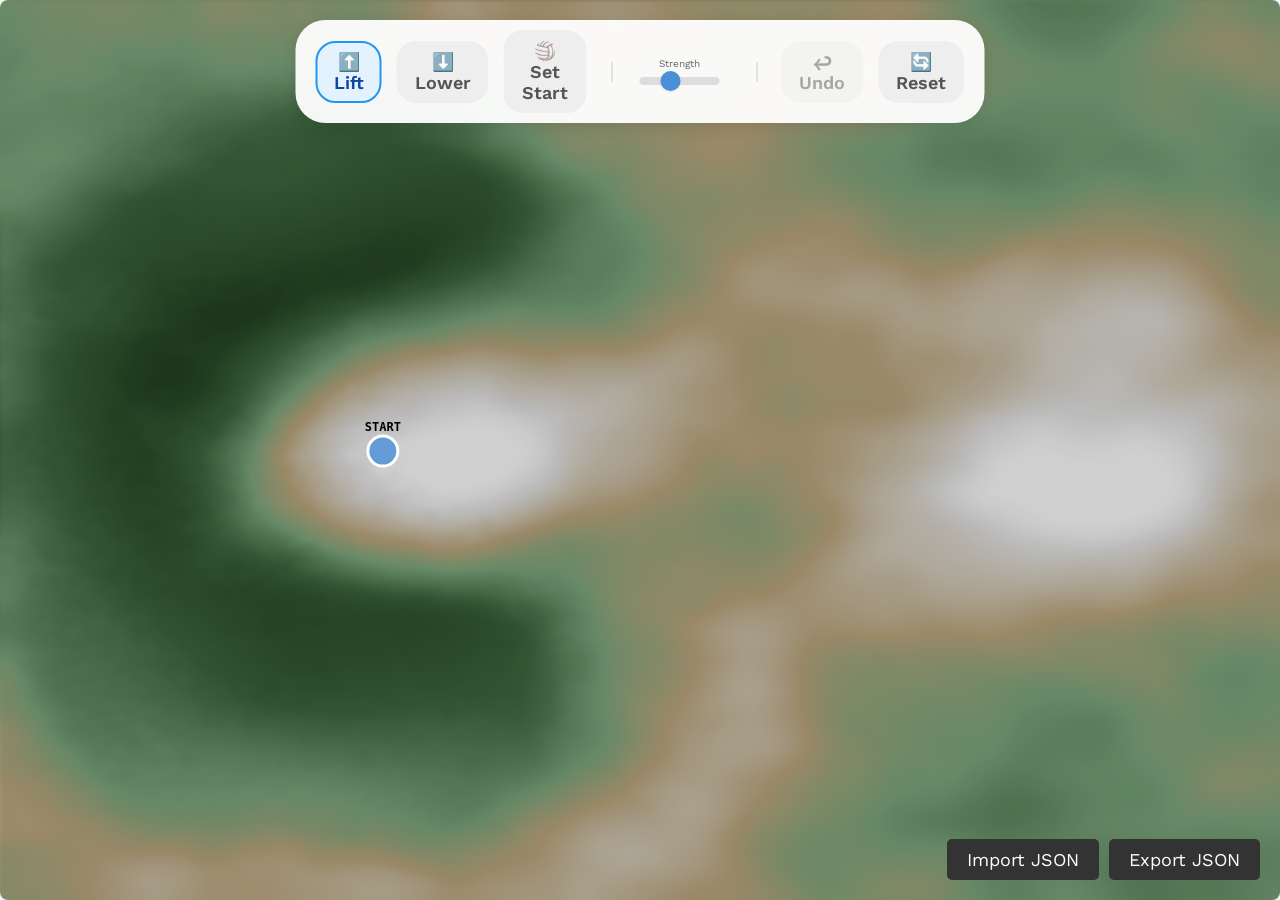
==== sandbox.html @ c8c195e0 "Act 2 added, feedback form for Act 1 deactivated" ====
<!DOCTYPE html>
<html lang="en">

<head>
    <meta charset="UTF-8">
    <meta name="viewport" content="width=device-width, initial-scale=1.0">
    <title>Resilience Landscapes - Terrain Sandbox</title>
    <link rel="stylesheet" href="css/styles.css">
    <link href="https://fonts.googleapis.com/css2?family=Work+Sans:wght@300;400;600&display=swap" rel="stylesheet">
    <style>
        body {
            margin: 0;
            overflow: hidden;
            background: #fafafa;
            font-family: 'Work Sans', sans-serif;
        }

        #sandbox-container {
            position: relative;
            width: 100vw;
            height: 100vh;
        }

        canvas {
            display: block;
            width: 100%;
            height: 100%;
        }

        #toolbar {
            position: absolute;
            top: 20px;
            left: 50%;
            transform: translateX(-50%);
            background: rgba(255, 255, 255, 0.95);
            padding: 10px 20px;
            border-radius: 30px;
            box-shadow: 0 4px 15px rgba(0, 0, 0, 0.1);
            display: flex;
            gap: 15px;
            align-items: center;
            z-index: 100;
        }

        .tool-btn {
            background: #eee;
            border: 2px solid transparent;
            padding: 8px 16px;
            border-radius: 20px;
            cursor: pointer;
            font-weight: 600;
            color: #555;
            transition: all 0.2s;
        }

        .tool-btn:hover {
            background: #ddd;
        }

        .tool-btn.active {
            background: #e3f2fd;
            border-color: #2196f3;
            color: #0d47a1;
        }

        #io-panel {
            position: absolute;
            bottom: 20px;
            right: 20px;
            display: flex;
            gap: 10px;
            z-index: 100;
        }

        .io-btn {
            background: #333;
            color: white;
            border: none;
            padding: 10px 20px;
            border-radius: 5px;
            cursor: pointer;
        }

        #status-msg {
            position: absolute;
            bottom: 20px;
            left: 20px;
            background: rgba(0, 0, 0, 0.7);
            color: white;
            padding: 8px 15px;
            border-radius: 5px;
            opacity: 0;
            transition: opacity 0.5s;
            pointer-events: none;
        }
    </style>
</head>

<body>

    <div id="sandbox-container">
        <canvas id="sandbox-canvas"></canvas>

        <div id="toolbar">
            <button class="tool-btn active" data-tool="lift" onclick="setTool('lift')">⬆️ Lift</button>
            <button class="tool-btn" data-tool="lower" onclick="setTool('lower')">⬇️ Lower</button>
            <button class="tool-btn" data-tool="ball" onclick="setTool('ball')">🏐 Set Start</button>

            <div style="width: 1px; height: 20px; background: #ccc; margin: 0 10px;"></div>

            <div style="display: flex; flex-direction: column; align-items: center; margin-right: 10px;">
                <label style="font-size: 10px; color: #666; margin-bottom: 2px;">Strength</label>
                <input type="range" id="brush-strength" min="0.1" max="1.5" step="0.1" value="0.6" style="width: 80px;">
            </div>

            <div style="width: 1px; height: 20px; background: #ccc; margin: 0 10px;"></div>

            <button class="tool-btn" onclick="undo()" id="btn-undo" disabled>↩️ Undo</button>
            <button class="tool-btn" onclick="resetTerrain()">🔄 Reset</button>
        </div>

        <div id="io-panel">
            <button class="io-btn" onclick="importScen()">Import JSON</button>
            <button class="io-btn" onclick="exportScen()">Export JSON</button>
        </div>

        <div id="status-msg">Action Saved</div>
    </div>

    <!-- Dependencies -->
    <script src="js/perlin.js"></script>
    <script src="js/terrain.js"></script>
    <script src="js/ball.js"></script>
    <script src="js/acts/act2-landscape-data.js"></script>
    <script src="js/sandbox.js"></script>

</body>

</html>
---- css/styles.css ----
/* ========================================
   RESILIENCE LANDSCAPES - MAIN STYLESHEET
   ======================================== */

/* CSS Custom Properties (Design Tokens) */
:root {
    /* Colors - Core Palette */
    --bg-primary: #FAFAFA;
    --bg-secondary: #F0F0F0;
    --text-primary: #1A1A2E;
    --text-secondary: #4A4A68;
    --text-muted: #8888A0;

    /* Colors - Elevation Gradient (valleys to ridges) */
    --elevation-deep: #1E3A5F;
    /* -3: Deep valley */
    --elevation-medium: #2E86AB;
    /* -2: Medium valley */
    --elevation-shallow: #45B7A0;
    /* -1: Shallow valley */
    --elevation-neutral: #A0A0A0;
    /*  0: Neutral */
    --elevation-low-ridge: #E8A838;
    /* +1: Low ridge */
    --elevation-medium-ridge: #E07B39;
    /* +2: Medium ridge */
    --elevation-high-ridge: #E84855;
    /* +3: High ridge */
    --elevation-ruin: #0D0D1A;
    /* Ruin state */

    /* Colors - Semantic */
    --accent-primary: #4A90D9;
    --accent-success: #45B7A0;
    --accent-warning: #E8A838;
    --accent-danger: #E84855;
    --fog-color: rgba(200, 200, 220, 0.7);

    /* Colors - UI Elements */
    --button-primary: #4A90D9;
    --button-primary-hover: #3A7BC8;
    --button-secondary: #E0E0E0;
    --button-danger: #E84855;

    /* Typography */
    --font-family: 'Work Sans', -apple-system, BlinkMacSystemFont, 'Segoe UI', Roboto, sans-serif;
    --font-size-base: 18px;
    --font-size-small: 14px;
    --font-size-large: 22px;
    --font-size-h1: 2.5rem;
    --font-size-h2: 1.8rem;
    --font-size-h3: 1.4rem;
    --line-height-base: 1.65;
    --line-height-tight: 1.3;

    /* Spacing */
    --space-xs: 0.25rem;
    --space-sm: 0.5rem;
    --space-md: 1rem;
    --space-lg: 1.5rem;
    --space-xl: 2rem;
    --space-2xl: 3rem;
    --space-3xl: 4rem;

    /* Layout */
    --max-width: 800px;
    --hex-size: 50px;

    /* Transitions */
    --transition-fast: 150ms ease;
    --transition-medium: 300ms ease;
    --transition-slow: 500ms ease;

    /* Shadows */
    --shadow-sm: 0 1px 3px rgba(0, 0, 0, 0.08);
    --shadow-md: 0 4px 12px rgba(0, 0, 0, 0.1);
    --shadow-lg: 0 8px 24px rgba(0, 0, 0, 0.12);

    /* Border Radius */
    --radius-sm: 4px;
    --radius-md: 8px;
    --radius-lg: 12px;
    --radius-full: 50%;
}

/* Honeypot field - hidden from humans, accessible to bots */
.ohnohoney {
    opacity: 0;
    position: absolute;
    top: 0;
    left: 0;
    height: 0;
    width: 0;
    z-index: -1;
}

/* ========================================
   BASE STYLES
   ======================================== */

*,
*::before,
*::after {
    box-sizing: border-box;
}

html {
    font-size: var(--font-size-base);
    scroll-behavior: smooth;
}

body {
    font-family: var(--font-family);
    line-height: var(--line-height-base);
    color: var(--text-primary);
    background-color: var(--bg-primary);
    margin: 0;
    padding: 0;
    -webkit-font-smoothing: antialiased;
    -moz-osx-font-smoothing: grayscale;
}

/* ========================================
   LAYOUT
   ======================================== */

#app {
    max-width: var(--max-width);
    margin: 0 auto;
    padding: var(--space-lg);
}

@media (max-width: 600px) {
    #app {
        padding: var(--space-md);
    }
}

/* ========================================
   TYPOGRAPHY
   ======================================== */

h1,
h2,
h3 {
    line-height: var(--line-height-tight);
    margin-top: 0;
    font-weight: 600;
}

h1 {
    font-size: var(--font-size-h1);
    margin-bottom: var(--space-md);
}

h2 {
    font-size: var(--font-size-h2);
    margin-bottom: var(--space-lg);
    padding-bottom: var(--space-sm);
    border-bottom: 3px solid var(--accent-primary);
}

h3 {
    font-size: var(--font-size-h3);
    margin-bottom: var(--space-md);
}

p {
    margin-top: 0;
    margin-bottom: var(--space-md);
}

strong {
    font-weight: 600;
}

em {
    font-style: italic;
}

blockquote {
    margin: var(--space-xl) 0;
    padding: var(--space-lg);
    background: linear-gradient(135deg, #f8f9fa 0%, #e9ecef 100%);
    border-left: 4px solid var(--accent-primary);
    border-radius: 0 var(--radius-md) var(--radius-md) 0;
    font-style: italic;
    color: var(--text-secondary);
}

blockquote cite {
    display: block;
    margin-top: var(--space-sm);
    font-size: var(--font-size-small);
    font-style: normal;
    color: var(--text-muted);
}

ul,
ol {
    margin-top: 0;
    margin-bottom: var(--space-lg);
    padding-left: var(--space-xl);
}

li {
    margin-bottom: var(--space-sm);
}

a {
    color: var(--accent-primary);
    text-decoration: none;
    transition: color var(--transition-fast);
}

a:hover {
    color: var(--button-primary-hover);
    text-decoration: underline;
}

/* ========================================
   TITLE SECTION
   ======================================== */

.title-section {
    text-align: center;
    padding: var(--space-3xl) 0;
    margin-bottom: var(--space-xl);
}

.title-section h1 {
    background: linear-gradient(135deg, var(--elevation-deep) 0%, var(--accent-primary) 100%);
    -webkit-background-clip: text;
    -webkit-text-fill-color: transparent;
    background-clip: text;
}

.subtitle {
    font-size: var(--font-size-large);
    color: var(--text-secondary);
    margin-bottom: 0;
}

/* ========================================
   NARRATIVE SECTIONS
   ======================================== */

.act-section {
    position: relative;
    margin-bottom: var(--space-3xl);
}

.learning-goals {
    background: var(--bg-secondary);
    border-radius: var(--radius-md);
    padding: var(--space-lg) var(--space-xl);
    list-style: none;
}

.learning-goals li {
    position: relative;
    padding-left: var(--space-lg);
}

.learning-goals li::before {
    content: "→";
    position: absolute;
    left: 0;
    color: var(--accent-primary);
    font-weight: 600;
}

/* ========================================
   BUTTONS
   ======================================== */

button {
    font-family: var(--font-family);
    font-size: var(--font-size-base);
    cursor: pointer;
    border: none;
    border-radius: var(--radius-md);
    transition: all var(--transition-fast);
}

button:focus {
    outline: 3px solid rgba(74, 144, 217, 0.4);
    outline-offset: 2px;
}

button:disabled {
    opacity: 0.5;
    cursor: not-allowed;
}

.start-button,
.continue-btn,
.restart-btn,
.ready-btn {
    display: block;
    width: 100%;
    max-width: 300px;
    margin: var(--space-xl) auto 0;
    padding: var(--space-md) var(--space-xl);
    background: linear-gradient(135deg, var(--button-primary) 0%, #3A7BC8 100%);
    color: white;
    font-weight: 600;
    font-size: var(--font-size-large);
    box-shadow: var(--shadow-md);
}

.start-button:hover,
.continue-btn:hover,
.restart-btn:hover,
.ready-btn:hover {
    transform: translateY(-2px);
    box-shadow: var(--shadow-lg);
}

.start-button:active,
.continue-btn:active,
.restart-btn:active,
.ready-btn:active {
    transform: translateY(0);
}

/* Navigation buttons for jumping between acts */
.nav-link-btn {
    padding: 0.5rem 1rem;
    background: white;
    color: var(--text-primary);
    border: 1px solid #ddd;
    border-radius: var(--radius-md);
    font-size: var(--font-size-small);
    font-weight: 500;
    cursor: pointer;
    transition: all var(--transition-fast);
}

.nav-link-btn:hover {
    background: var(--accent-success);
    color: white;
    border-color: var(--accent-success);
    transform: translateY(-1px);
}

.nav-link-btn:active {
    transform: translateY(0);
}

/* ========================================
   ACT SECTIONS
   ======================================== */

.act-section {
    margin-bottom: var(--space-3xl);
    animation: fadeIn var(--transition-medium);
}

@keyframes fadeIn {
    from {
        opacity: 0;
        transform: translateY(10px);
    }

    to {
        opacity: 1;
        transform: translateY(0);
    }
}

.act-content {
    margin-top: var(--space-lg);
}

.instruction {
    font-size: var(--font-size-large);
    color: var(--text-secondary);
    text-align: center;
    margin-bottom: var(--space-xl);
}

/* ========================================
   SIMULATION CONTAINERS
   ======================================== */

.simulation-container {
    display: flex;
    flex-direction: column;
    align-items: center;
    background: var(--bg-secondary);
    border-radius: var(--radius-lg);
    padding: var(--space-lg);
    margin-bottom: var(--space-lg);
}

canvas {
    display: block;
    max-width: 100%;
    border-radius: var(--radius-md);
    background: white;
    box-shadow: var(--shadow-sm);
    touch-action: none;
    /* Prevent default touch behaviors */
}

.controls {
    display: flex;
    flex-wrap: wrap;
    justify-content: center;
    align-items: center;
    gap: var(--space-md);
    margin-top: var(--space-lg);
    width: 100%;
}

/* ========================================
   MODE TOGGLE (Act 1)
   ======================================== */

.mode-toggle {
    display: flex;
    gap: var(--space-xs);
    background: white;
    padding: var(--space-xs);
    border-radius: var(--radius-md);
    box-shadow: var(--shadow-sm);
}

.mode-btn {
    padding: var(--space-sm) var(--space-md);
    background: transparent;
    color: var(--text-secondary);
    font-weight: 500;
}

.mode-btn.active {
    background: var(--accent-primary);
    color: white;
}

.mode-btn:hover:not(.active) {
    background: var(--bg-secondary);
}

/* ========================================
   CLICK COUNTER
   ======================================== */

.click-counter {
    display: flex;
    align-items: center;
    gap: var(--space-sm);
    padding: var(--space-sm) var(--space-md);
    background: white;
    border-radius: var(--radius-md);
    box-shadow: var(--shadow-sm);
}

.counter-label {
    color: var(--text-secondary);
}

.counter-value {
    font-weight: 700;
    font-size: var(--font-size-large);
    color: var(--accent-primary);
}

/* ========================================
   DUAL SIMULATION (Act 2)
   ======================================== */

.dual-simulation {
    display: grid;
    grid-template-columns: 1fr 1fr;
    gap: var(--space-lg);
    margin-bottom: var(--space-xl);
}

@media (max-width: 700px) {
    .dual-simulation {
        grid-template-columns: 1fr;
    }
}

.sim-panel {
    background: var(--bg-secondary);
    border-radius: var(--radius-lg);
    padding: var(--space-lg);
    text-align: center;
}

.sim-panel h3 {
    font-size: 1.1rem;
    margin-bottom: var(--space-md);
}

.sim-description {
    font-size: var(--font-size-small);
    color: var(--text-muted);
    margin-top: var(--space-md);
}

.tipping-label {
    margin-top: var(--space-md);
    padding: var(--space-md);
    border-radius: var(--radius-md);
    font-weight: 500;
    animation: tipReveal 0.5s ease;
}

@keyframes tipReveal {
    from {
        opacity: 0;
        transform: scale(0.95);
    }

    to {
        opacity: 1;
        transform: scale(1);
    }
}

#n-tip-label {
    background: linear-gradient(135deg, #ffebee 0%, #ffcdd2 100%);
    color: var(--accent-danger);
}

#b-tip-label {
    background: linear-gradient(135deg, #fff3e0 0%, #ffe0b2 100%);
    color: var(--elevation-medium-ridge);
}

/* Slider Styles */
input[type="range"] {
    -webkit-appearance: none;
    appearance: none;
    width: 150px;
    height: 8px;
    background: #ddd;
    border-radius: 4px;
    cursor: pointer;
}

input[type="range"]::-webkit-slider-thumb {
    -webkit-appearance: none;
    width: 20px;
    height: 20px;
    background: var(--accent-primary);
    border-radius: 50%;
    box-shadow: var(--shadow-sm);
}

input[type="range"]::-moz-range-thumb {
    width: 20px;
    height: 20px;
    background: var(--accent-primary);
    border-radius: 50%;
    border: none;
    box-shadow: var(--shadow-sm);
}

/* ========================================
   QUIZ SECTION (Act 2)
   ======================================== */

.quiz-section {
    background: var(--bg-secondary);
    border-radius: var(--radius-lg);
    padding: var(--space-xl);
    margin: var(--space-xl) 0;
}

.quiz-questions {
    display: flex;
    flex-direction: column;
    gap: var(--space-xl);
}

.quiz-question {
    background: white;
    border-radius: var(--radius-md);
    padding: var(--space-lg);
    box-shadow: var(--shadow-sm);
}

.scenario {
    font-weight: 500;
    margin-bottom: var(--space-md);
}

.quiz-btn {
    display: block;
    width: 100%;
    padding: var(--space-md);
    margin-bottom: var(--space-sm);
    background: white;
    border: 2px solid var(--bg-secondary);
    text-align: left;
}

.quiz-btn:hover {
    border-color: var(--accent-primary);
    background: #f8fafc;
}

.quiz-btn.correct {
    background: #e8f5e9;
    border-color: var(--accent-success);
}

.quiz-btn.incorrect {
    background: #ffebee;
    border-color: var(--accent-danger);
}

.feedback {
    margin-top: var(--space-sm);
    padding: var(--space-sm);
    border-radius: var(--radius-sm);
    font-size: var(--font-size-small);
}

.feedback.correct {
    background: #e8f5e9;
    color: #2e7d32;
}

.feedback.incorrect {
    background: #ffebee;
    color: #c62828;
}

/* ========================================
   WOBBLE SIMULATION (Act 3)
   ======================================== */

.wobble-indicators {
    display: flex;
    gap: var(--space-xl);
    margin-top: var(--space-lg);
    width: 100%;
    justify-content: center;
}

.indicator {
    display: flex;
    flex-direction: column;
    align-items: center;
    gap: var(--space-sm);
}

.indicator-label {
    font-size: var(--font-size-small);
    color: var(--text-secondary);
}

.indicator-bar {
    width: 120px;
    height: 12px;
    background: #ddd;
    border-radius: 6px;
    overflow: hidden;
}

.indicator-fill {
    height: 100%;
    width: 20%;
    border-radius: 6px;
    transition: width var(--transition-medium), background var(--transition-medium);
}

#oscillation-bar {
    background: linear-gradient(90deg, var(--accent-success) 0%, var(--accent-warning) 50%, var(--accent-danger) 100%);
}

#recovery-bar {
    background: linear-gradient(90deg, var(--accent-success) 0%, var(--accent-warning) 50%, var(--accent-danger) 100%);
}

.evacuate-btn {
    padding: var(--space-md) var(--space-xl);
    background: linear-gradient(135deg, var(--accent-danger) 0%, #c62828 100%);
    color: white;
    font-weight: 700;
    font-size: var(--font-size-large);
    box-shadow: var(--shadow-md);
}

.evacuate-btn:hover {
    transform: scale(1.05);
    box-shadow: var(--shadow-lg);
}

.evacuate-warning {
    font-size: var(--font-size-small);
    color: var(--text-muted);
    margin-top: var(--space-sm);
}

.score-display {
    margin-top: var(--space-md);
    font-size: var(--font-size-large);
    font-weight: 600;
}

.hints-panel {
    background: #fffde7;
    border-radius: var(--radius-md);
    padding: var(--space-lg);
    margin-top: var(--space-lg);
}

.hints-panel h4 {
    margin-top: 0;
    margin-bottom: var(--space-sm);
}

.hint-note {
    font-size: var(--font-size-small);
    color: var(--text-secondary);
    margin-bottom: 0;
}

/* ========================================
   MYTH OF PANIC (Act 4)
   ======================================== */

.resource-panel {
    display: flex;
    gap: var(--space-xl);
    margin-top: var(--space-lg);
}

.resource {
    display: flex;
    align-items: center;
    gap: var(--space-sm);
    padding: var(--space-sm) var(--space-md);
    background: white;
    border-radius: var(--radius-md);
    box-shadow: var(--shadow-sm);
}

.resource-icon {
    font-size: 1.2rem;
}

.resource-value {
    font-weight: 700;
    font-size: var(--font-size-large);
    color: var(--accent-primary);
}

.legend-panel {
    display: flex;
    flex-wrap: wrap;
    gap: var(--space-md);
    margin-top: var(--space-md);
    font-size: var(--font-size-small);
}

.legend-item {
    display: flex;
    align-items: center;
    gap: var(--space-xs);
}

.legend-color {
    width: 16px;
    height: 16px;
    border-radius: 4px;
    border: 1px solid rgba(0, 0, 0, 0.1);
}

.ball-color {
    background: var(--accent-primary);
}

.valley-color {
    background: var(--elevation-shallow);
}

.fog-color {
    background: var(--fog-color);
}

.choice-panel {
    background: var(--bg-secondary);
    border-radius: var(--radius-lg);
    padding: var(--space-xl);
    margin-top: var(--space-lg);
    text-align: center;
}

.choice-panel h4 {
    margin-top: 0;
}

.choices {
    display: grid;
    grid-template-columns: 1fr 1fr;
    gap: var(--space-md);
    margin-top: var(--space-lg);
}

@media (max-width: 500px) {
    .choices {
        grid-template-columns: 1fr;
    }
}

.choice-btn {
    display: flex;
    flex-direction: column;
    align-items: center;
    gap: var(--space-sm);
    padding: var(--space-lg);
    background: white;
    border: 2px solid transparent;
    border-radius: var(--radius-lg);
    box-shadow: var(--shadow-sm);
}

.choice-btn:hover {
    border-color: var(--accent-primary);
    transform: translateY(-2px);
    box-shadow: var(--shadow-md);
}

.choice-icon {
    font-size: 2rem;
}

.choice-title {
    font-weight: 600;
    font-size: var(--font-size-large);
}

.choice-effect {
    font-size: var(--font-size-small);
    color: var(--text-muted);
}

/* ========================================
   GOVERNOR (Act 5)
   ======================================== */

.budget-panel {
    display: flex;
    gap: var(--space-xl);
    margin-top: var(--space-lg);
}

.budget-display,
.round-display {
    display: flex;
    align-items: center;
    gap: var(--space-sm);
    padding: var(--space-sm) var(--space-md);
    background: white;
    border-radius: var(--radius-md);
    box-shadow: var(--shadow-sm);
}

.budget-icon,
.round-icon {
    font-size: 1.2rem;
}

.budget-value {
    font-weight: 700;
    font-size: var(--font-size-large);
    color: var(--accent-warning);
}

.round-value {
    font-weight: 600;
    color: var(--text-primary);
}

.action-panel {
    background: var(--bg-secondary);
    border-radius: var(--radius-lg);
    padding: var(--space-xl);
    margin-top: var(--space-lg);
}

.action-panel h4 {
    margin-top: 0;
    text-align: center;
}

.actions {
    display: grid;
    grid-template-columns: repeat(2, 1fr);
    gap: var(--space-md);
    margin-top: var(--space-lg);
}

@media (max-width: 500px) {
    .actions {
        grid-template-columns: 1fr;
    }
}

.action-btn {
    display: flex;
    flex-direction: column;
    align-items: center;
    gap: var(--space-xs);
    padding: var(--space-md);
    background: white;
    border: 2px solid transparent;
    border-radius: var(--radius-md);
    box-shadow: var(--shadow-sm);
    text-align: center;
}

.action-btn:hover:not(:disabled) {
    border-color: var(--accent-primary);
    transform: translateY(-2px);
}

.action-icon {
    font-size: 1.5rem;
}

.action-name {
    font-weight: 600;
}

.action-cost {
    color: var(--accent-warning);
    font-weight: 500;
}

.action-desc {
    font-size: var(--font-size-small);
    color: var(--text-muted);
}

/* ========================================
   DEBRIEF SECTIONS
   ======================================== */

.debrief-section {
    animation: fadeIn var(--transition-medium);
}

.debrief-content {
    background: linear-gradient(180deg, #f8f9fa 0%, white 100%);
    border-radius: var(--radius-lg);
    padding: var(--space-xl);
    box-shadow: var(--shadow-md);
}

.debrief-content h3 {
    text-align: center;
    margin-bottom: var(--space-lg);
}

.entry-cost {
    color: var(--accent-success);
}

.exit-cost {
    color: var(--accent-danger);
}

/* ========================================
   FINAL SECTION
   ======================================== */

.final-learnings {
    list-style: none;
    padding: 0;
}

.final-learnings li {
    padding: var(--space-md);
    margin-bottom: var(--space-sm);
    background: var(--bg-secondary);
    border-radius: var(--radius-md);
    border-left: 4px solid var(--accent-primary);
}

.final-quote {
    text-align: center;
    font-size: var(--font-size-large);
}

.credits {
    margin-top: var(--space-xl);
    padding-top: var(--space-lg);
    border-top: 1px solid var(--bg-secondary);
    text-align: center;
    font-size: var(--font-size-small);
    color: var(--text-muted);
}

/* ========================================
   UTILITY CLASSES
   ======================================== */

.hidden {
    display: none !important;
}

.visually-hidden {
    position: absolute;
    width: 1px;
    height: 1px;
    padding: 0;
    margin: -1px;
    overflow: hidden;
    clip: rect(0, 0, 0, 0);
    border: 0;
}

/* ========================================
   PRINT STYLES
   ======================================== */

@media print {
    body {
        background: white;
    }

    .simulation-container,
    .controls,
    button {
        display: none;
    }
}

/* ========================================
   ACT 2 NARRATIVE STYLES
   ======================================== */

.narrative-overlay {
    position: relative;
    width: 100%;
    min-height: 400px;
    background: white;
    z-index: 10;
    display: flex;
    flex-direction: column;
    justify-content: center;
    align-items: center;
    padding: var(--space-xl);
    margin-bottom: var(--space-xl);
    box-sizing: border-box;
    transition: opacity var(--transition-medium);
    border-radius: var(--radius-lg);
    box-shadow: var(--shadow-sm);
    text-align: center;
}

.narrative-overlay.hidden {
    opacity: 0;
    pointer-events: none;
    display: none;
}

/* Hide Act 2 content while overlay is showing */
#act2-narrative-overlay:not(.hidden)~.act-content {
    display: none;
}

.screen {
    display: none;
    max-width: 600px;
    width: 100%;
    flex-direction: column;
    gap: var(--space-lg);
    animation: fadeIn var(--transition-medium);
}

.screen.active {
    display: flex;
}

.screen h3 {
    margin-top: 0;
    color: var(--elevation-shallow);
    font-size: var(--font-size-h2);
}

.screen p {
    font-size: var(--font-size-base);
    line-height: var(--line-height-base);
    color: var(--text-secondary);
}

.input-group {
    text-align: left;
    display: flex;
    flex-direction: column;
    gap: var(--space-xs);
    margin-bottom: var(--space-md);
}

.input-group label {
    font-weight: 600;
    font-size: var(--font-size-small);
    color: var(--text-primary);
}

.input-group input {
    padding: var(--space-sm) var(--space-md);
    border: 2px solid var(--bg-secondary);
    border-radius: var(--radius-md);
    font-family: inherit;
    font-size: var(--font-size-base);
    transition: border-color var(--transition-fast);
}

.input-group input:focus {
    outline: none;
    border-color: var(--accent-primary);
}

.val-system,
.val-goal,
.val-clicks {
    font-weight: bold;
    color: var(--elevation-shallow);
}

@keyframes fadeIn {
    from {
        opacity: 0;
        transform: translateY(10px);
    }

    to {
        opacity: 1;
        transform: translateY(0);
    }
}

#act2-canvas-wrapper {
    position: relative;
    width: 100%;
    display: flex;
    justify-content: center;
    margin-top: var(--space-lg);
}

/* ========================================
   QUIZ STYLES (Act 2)
   ======================================== */

.quiz-section {
    max-width: 600px;
    margin: 0 auto;
    text-align: center;
}

.quiz-questions {
    display: flex;
    flex-direction: column;
    gap: var(--space-xl);
    margin: var(--space-lg) 0;
}

.quiz-question {
    background: white;
    padding: var(--space-lg);
    border-radius: var(--radius-lg);
    box-shadow: var(--shadow-sm);
    text-align: left;
}

.scenario {
    font-weight: 500;
    margin-bottom: var(--space-md);
    font-size: var(--font-size-large);
}

.quiz-btn {
    display: block;
    width: 100%;
    text-align: left;
    padding: var(--space-md);
    margin-bottom: var(--space-sm);
    background: var(--bg-primary);
    border: 2px solid transparent;
    border-radius: var(--radius-md);
    transition: all var(--transition-fast);
}

.quiz-btn:hover:not(:disabled) {
    border-color: var(--accent-primary);
    background: white;
}

.quiz-btn:disabled {
    opacity: 0.7;
    cursor: default;
}

.quiz-btn.correct {
    background-color: rgba(69, 183, 160, 0.1);
    border-color: var(--accent-success);
    color: var(--accent-success);
    font-weight: 600;
}

.quiz-btn.incorrect {
    background-color: rgba(232, 72, 85, 0.1);
    border-color: var(--accent-danger);
    color: var(--accent-danger);
}

.feedback {
    margin-top: var(--space-md);
    font-weight: 500;
    min-height: 1.5em;
    /* Prevent layout jump */
}

.feedback.success {
    color: var(--accent-success);
}

.feedback.error {
    color: var(--accent-danger);
}
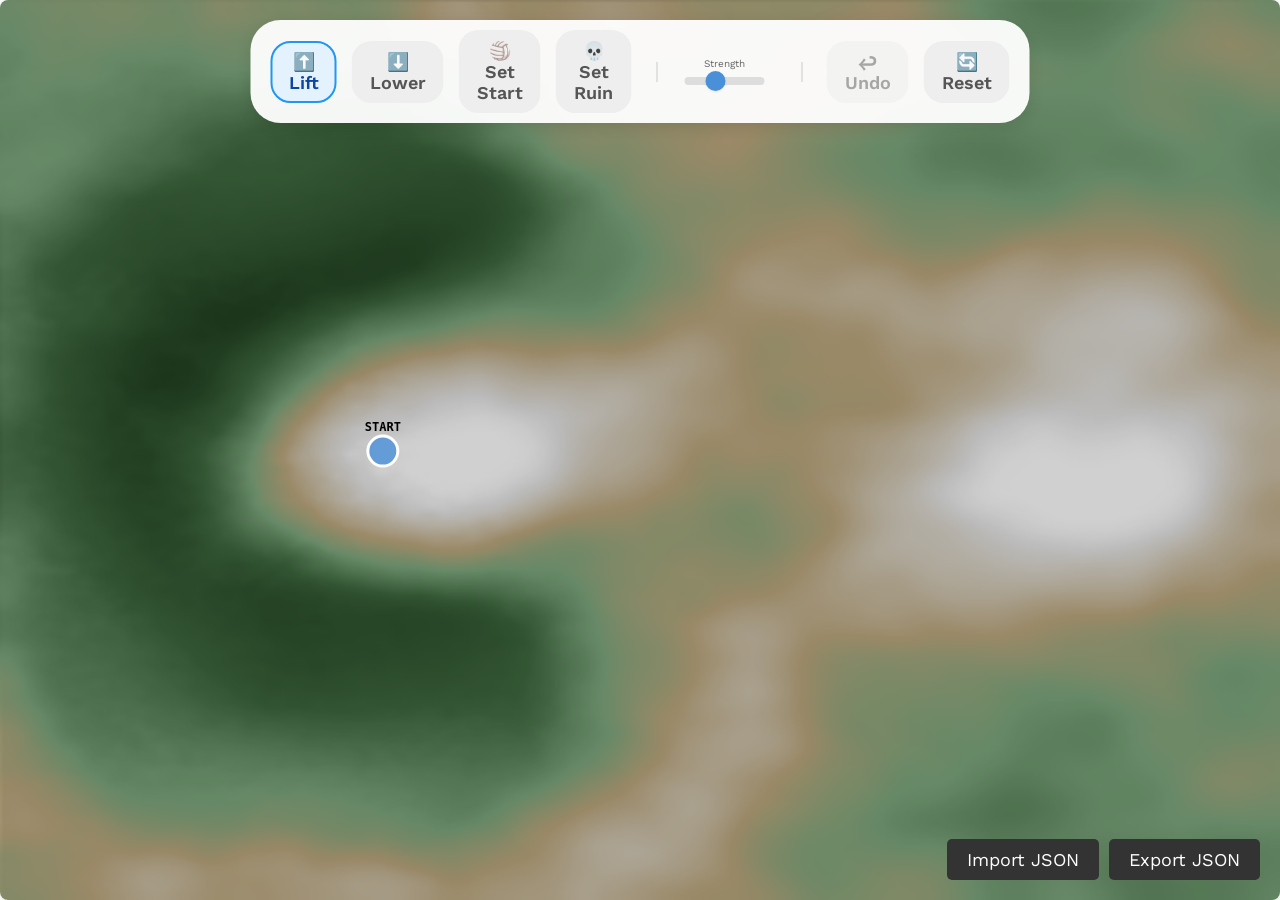
==== commit f98d394f: "Reorder Act 2 screens and add schematic images" ====
--- a/sandbox.html
+++ b/sandbox.html
@@ -105,6 +105,7 @@
             <button class="tool-btn active" data-tool="lift" onclick="setTool('lift')">⬆️ Lift</button>
             <button class="tool-btn" data-tool="lower" onclick="setTool('lower')">⬇️ Lower</button>
             <button class="tool-btn" data-tool="ball" onclick="setTool('ball')">🏐 Set Start</button>
+            <button class="tool-btn" data-tool="ruin" onclick="setTool('ruin')">💀 Set Ruin</button>
 
             <div style="width: 1px; height: 20px; background: #ccc; margin: 0 10px;"></div>
 
--- a/css/styles.css
+++ b/css/styles.css
@@ -307,6 +307,7 @@
     font-weight: 600;
     font-size: var(--font-size-large);
     box-shadow: var(--shadow-md);
+    transition: transform 0.15s ease-out, box-shadow 0.15s ease-out;
 }
 
 .start-button:hover,
@@ -1064,8 +1065,8 @@
     display: none;
 }
 
-/* Hide Act 2 content while overlay is showing */
-#act2-narrative-overlay:not(.hidden)~.act-content {
+/* Hide Act content while overlay is showing */
+.narrative-overlay:not(.hidden)~.act-content {
     display: none;
 }
 
@@ -1228,4 +1229,82 @@
 
 .feedback.error {
     color: var(--accent-danger);
+}
+
+/* ========================================
+   PROGRESS NAVIGATION
+   ======================================== */
+.progress-nav {
+    position: sticky;
+    top: 0;
+    background: rgba(250, 250, 250, 0.95);
+    backdrop-filter: blur(8px);
+    z-index: 1000;
+    padding: var(--space-md) 0;
+    margin-bottom: var(--space-xl);
+    border-bottom: 1px solid rgba(0, 0, 0, 0.05);
+}
+
+.progress-container {
+    display: flex;
+    justify-content: space-between;
+    align-items: center;
+    max-width: 500px;
+    margin: 0 auto;
+    padding: 0 var(--space-md);
+}
+
+.dot-item {
+    display: flex;
+    flex-direction: column;
+    align-items: center;
+    gap: 4px;
+    cursor: pointer;
+    opacity: 0.5;
+    transition: opacity var(--transition-medium);
+}
+
+.dot-item.active {
+    opacity: 1;
+}
+
+.dot-item.completed {
+    opacity: 0.8;
+}
+
+.dot {
+    width: 14px;
+    height: 14px;
+    border-radius: 50%;
+    background-color: var(--text-muted);
+    transition: all var(--transition-medium);
+}
+
+.dot-item.active .dot {
+    background-color: var(--accent-primary);
+    transform: scale(1.3);
+    box-shadow: 0 0 0 4px rgba(74, 144, 217, 0.2);
+}
+
+.dot-item.completed .dot {
+    background-color: var(--elevation-shallow);
+}
+
+.dot-label {
+    font-size: 12px;
+    font-weight: 600;
+    color: var(--text-secondary);
+}
+
+.dot-item.active .dot-label {
+    color: var(--accent-primary);
+}
+
+.dot-line {
+    flex-grow: 1;
+    height: 2px;
+    background-color: var(--text-muted);
+    opacity: 0.3;
+    margin: 0 10px;
+    transform: translateY(-10px);
 }
